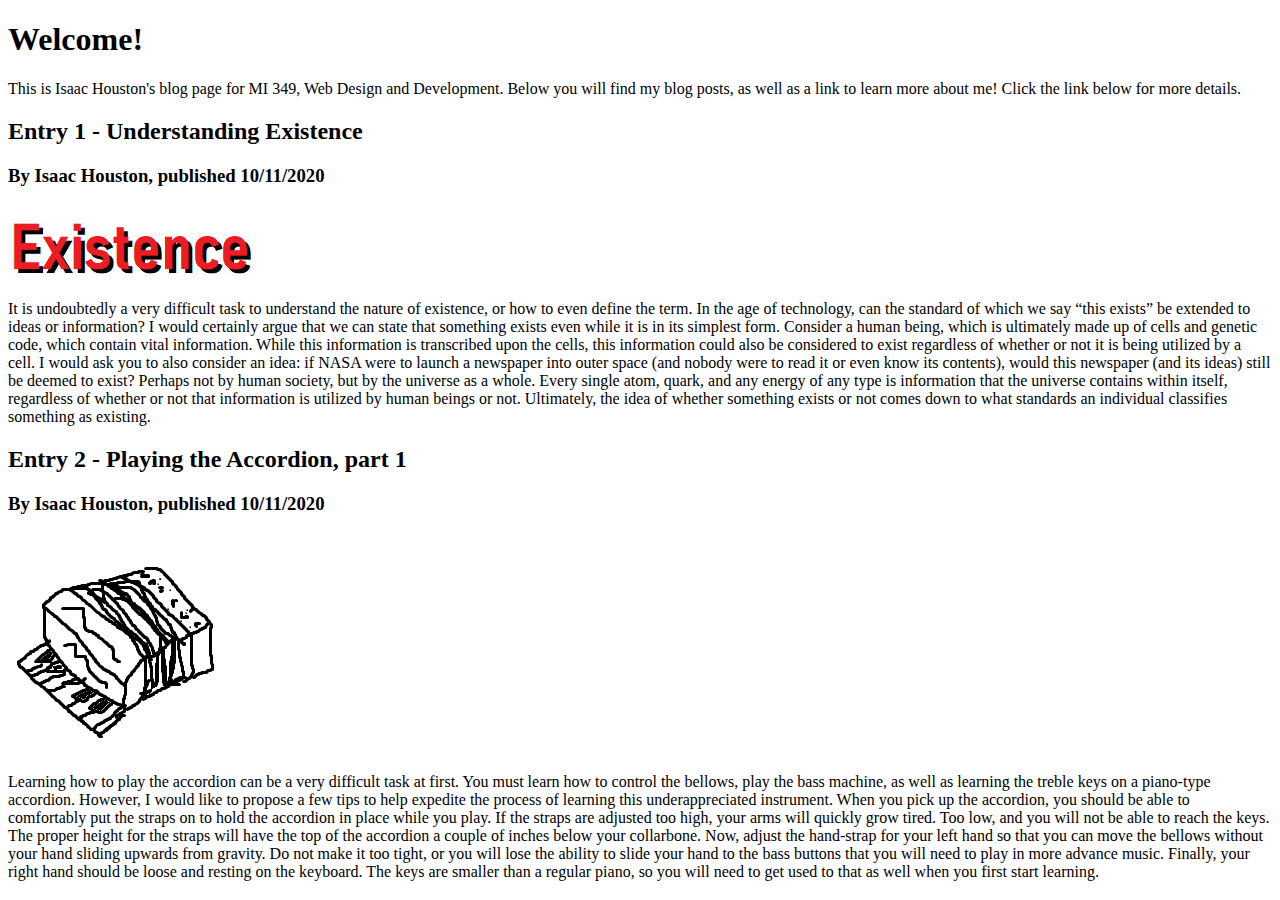
==== index.html @ e057fa3e "Change1" ====
<!DOCTYPE html>
<html lang="en">
<head>
    <meta charset="UTF-8">
    <meta name="viewport" content="width=device-width, initial-scale=1.0">
    <title>Isaac's MI349 Blog</title>
</head>
<body>
    <h1>Welcome!</h1>

    <p>This is Isaac Houston's blog page for MI 349,
    Web Design and Development. Below you will find my blog posts,
    as well as a link to learn more about me! Click the link below 
    for more details.
    </p>


    <h2>Entry 1 - Understanding Existence</h2>
    <h3>By Isaac Houston, published 10/11/2020</h3>
    <p><img src="BlogHeading1.PNG" alt="Existence Title picture"></p>

    <p>It is undoubtedly a very difficult task to understand the nature of existence, or how to even define the term.
        In the age of technology, can the standard of which we say “this exists” be extended to ideas or information?
       I would certainly argue that we can state that something exists even while it is in its simplest form. 
       Consider a human being, which is ultimately made up of cells and genetic code, which contain vital information. 
       While this information is transcribed upon the cells, this information could also be considered to exist regardless of whether or not it is being utilized by a cell. 
       I would ask you to also consider an idea: if NASA were to launch a newspaper into outer space (and nobody were to read it or even know its contents), would this newspaper (and its ideas) still be deemed to exist?
        Perhaps not by human society, but by the universe as a whole.
        Every single atom, quark, and any energy of any type is information that the universe contains within itself, regardless of whether or not that information is utilized by human beings or not. 
       Ultimately, the idea of whether something exists or not comes down to what standards an individual classifies something as existing.
       </p>

    <h2>Entry 2 - Playing the Accordion, part 1</h2>
    <h3>By Isaac Houston, published 10/11/2020</h3>
    <p><img src="BlogHeading2.PNG" alt="Accordion Drawing"></p>
    <p>Learning how to play the accordion can be a very difficult task at first.
        You must learn how to control the bellows, play the bass machine, as well as learning the treble keys on a piano-type accordion.
        However, I would like to propose a few tips to help expedite the process of learning this underappreciated instrument.
        When you pick up the accordion, you should be able to comfortably put the straps on to hold the accordion in place while you play. If the straps are adjusted too high, your arms will quickly grow tired. 
       Too low, and you will not be able to reach the keys. 
       The proper height for the straps will have the top of the accordion a couple of inches below your collarbone. 
       Now, adjust the hand-strap for your left hand so that you can move the bellows without your hand sliding upwards from gravity.
        Do not make it too tight, or you will lose the ability to slide your hand to the bass buttons that you will need to play in more advance music.
        Finally, your right hand should be loose and resting on the keyboard.
        The keys are smaller than a regular piano, so you will need to get used to that as well when you first start learning.
       </p>
    


</body>
</html>
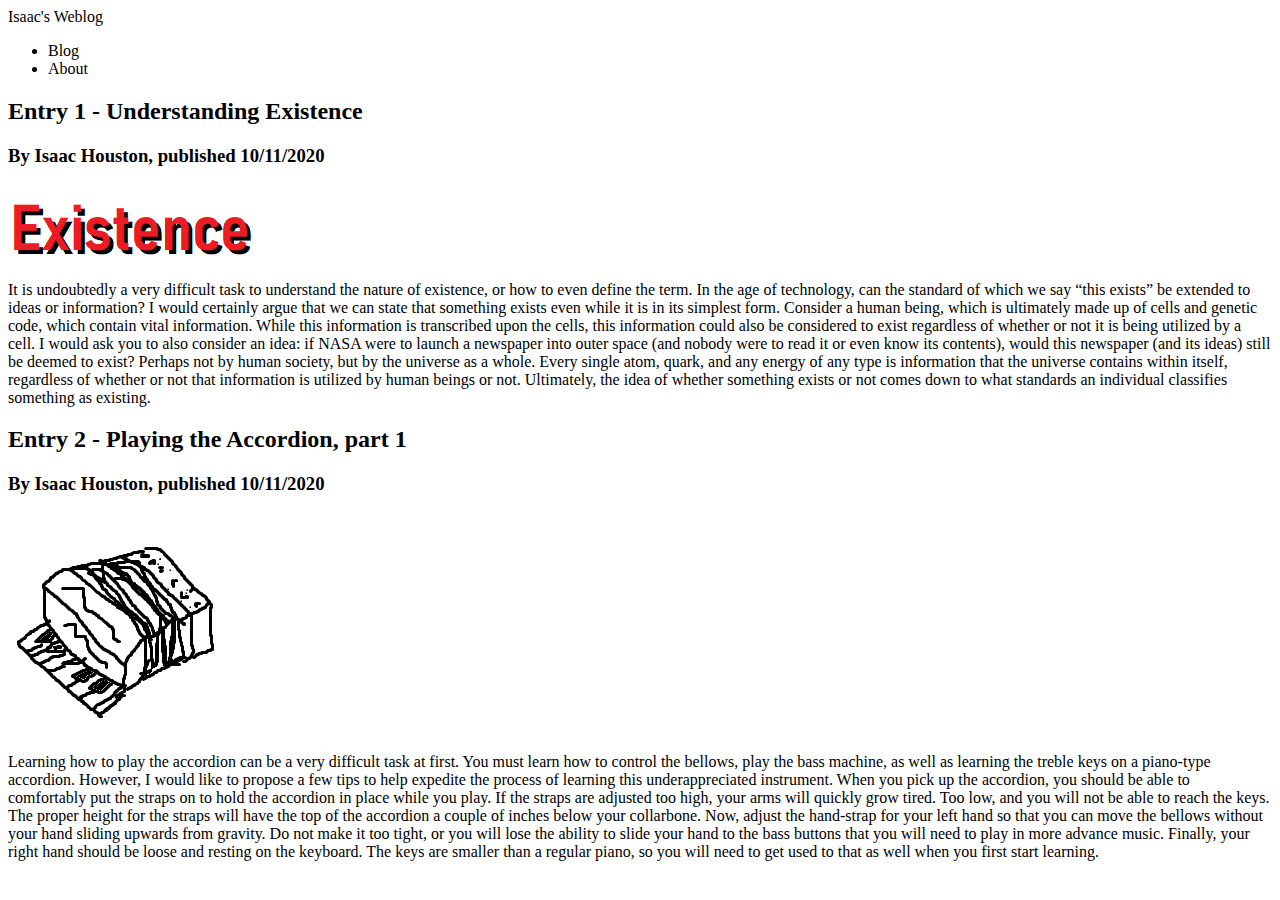
==== commit 7b9be3ff: "Commit2" ====
--- a/index.html
+++ b/index.html
@@ -7,46 +7,49 @@
     <title>Isaac's MI349 Blog</title>
 </head>
 <body>
-    <h1>Welcome!</h1>
+    <header>Isaac's Weblog</header>
+    <nav>
+        <ul>
+            <li>Blog</li>
+            <li>About</li>
+        </ul>
+    </nav>
+<section>
+    <article>
+        <h2>Entry 1 - Understanding Existence</h2>
+        <h3>By Isaac Houston, published 10/11/2020</h3>
+        <p><img src="BlogHeading1.PNG" alt="Existence Title picture"></p>
+    
+        <p>It is undoubtedly a very difficult task to understand the nature of existence, or how to even define the term.
+            In the age of technology, can the standard of which we say “this exists” be extended to ideas or information?
+           I would certainly argue that we can state that something exists even while it is in its simplest form. 
+           Consider a human being, which is ultimately made up of cells and genetic code, which contain vital information. 
+           While this information is transcribed upon the cells, this information could also be considered to exist regardless of whether or not it is being utilized by a cell. 
+           I would ask you to also consider an idea: if NASA were to launch a newspaper into outer space (and nobody were to read it or even know its contents), would this newspaper (and its ideas) still be deemed to exist?
+            Perhaps not by human society, but by the universe as a whole.
+            Every single atom, quark, and any energy of any type is information that the universe contains within itself, regardless of whether or not that information is utilized by human beings or not. 
+           Ultimately, the idea of whether something exists or not comes down to what standards an individual classifies something as existing.
+           </p>
+    </article>
 
-    <p>This is Isaac Houston's blog page for MI 349,
-    Web Design and Development. Below you will find my blog posts,
-    as well as a link to learn more about me! Click the link below 
-    for more details.
-    </p>
+    <article>
+        <h2>Entry 2 - Playing the Accordion, part 1</h2>
+        <h3>By Isaac Houston, published 10/11/2020</h3>
+        <p><img src="BlogHeading2.PNG" alt="Accordion Drawing"></p>
+        <p>Learning how to play the accordion can be a very difficult task at first.
+            You must learn how to control the bellows, play the bass machine, as well as learning the treble keys on a piano-type accordion.
+            However, I would like to propose a few tips to help expedite the process of learning this underappreciated instrument.
+            When you pick up the accordion, you should be able to comfortably put the straps on to hold the accordion in place while you play. If the straps are adjusted too high, your arms will quickly grow tired. 
+           Too low, and you will not be able to reach the keys. 
+           The proper height for the straps will have the top of the accordion a couple of inches below your collarbone. 
+           Now, adjust the hand-strap for your left hand so that you can move the bellows without your hand sliding upwards from gravity.
+            Do not make it too tight, or you will lose the ability to slide your hand to the bass buttons that you will need to play in more advance music.
+            Finally, your right hand should be loose and resting on the keyboard.
+            The keys are smaller than a regular piano, so you will need to get used to that as well when you first start learning.
+           </p>
+    </article>
 
-
-    <h2>Entry 1 - Understanding Existence</h2>
-    <h3>By Isaac Houston, published 10/11/2020</h3>
-    <p><img src="BlogHeading1.PNG" alt="Existence Title picture"></p>
-
-    <p>It is undoubtedly a very difficult task to understand the nature of existence, or how to even define the term.
-        In the age of technology, can the standard of which we say “this exists” be extended to ideas or information?
-       I would certainly argue that we can state that something exists even while it is in its simplest form. 
-       Consider a human being, which is ultimately made up of cells and genetic code, which contain vital information. 
-       While this information is transcribed upon the cells, this information could also be considered to exist regardless of whether or not it is being utilized by a cell. 
-       I would ask you to also consider an idea: if NASA were to launch a newspaper into outer space (and nobody were to read it or even know its contents), would this newspaper (and its ideas) still be deemed to exist?
-        Perhaps not by human society, but by the universe as a whole.
-        Every single atom, quark, and any energy of any type is information that the universe contains within itself, regardless of whether or not that information is utilized by human beings or not. 
-       Ultimately, the idea of whether something exists or not comes down to what standards an individual classifies something as existing.
-       </p>
-
-    <h2>Entry 2 - Playing the Accordion, part 1</h2>
-    <h3>By Isaac Houston, published 10/11/2020</h3>
-    <p><img src="BlogHeading2.PNG" alt="Accordion Drawing"></p>
-    <p>Learning how to play the accordion can be a very difficult task at first.
-        You must learn how to control the bellows, play the bass machine, as well as learning the treble keys on a piano-type accordion.
-        However, I would like to propose a few tips to help expedite the process of learning this underappreciated instrument.
-        When you pick up the accordion, you should be able to comfortably put the straps on to hold the accordion in place while you play. If the straps are adjusted too high, your arms will quickly grow tired. 
-       Too low, and you will not be able to reach the keys. 
-       The proper height for the straps will have the top of the accordion a couple of inches below your collarbone. 
-       Now, adjust the hand-strap for your left hand so that you can move the bellows without your hand sliding upwards from gravity.
-        Do not make it too tight, or you will lose the ability to slide your hand to the bass buttons that you will need to play in more advance music.
-        Finally, your right hand should be loose and resting on the keyboard.
-        The keys are smaller than a regular piano, so you will need to get used to that as well when you first start learning.
-       </p>
+</section>
     
-
-
 </body>
 </html>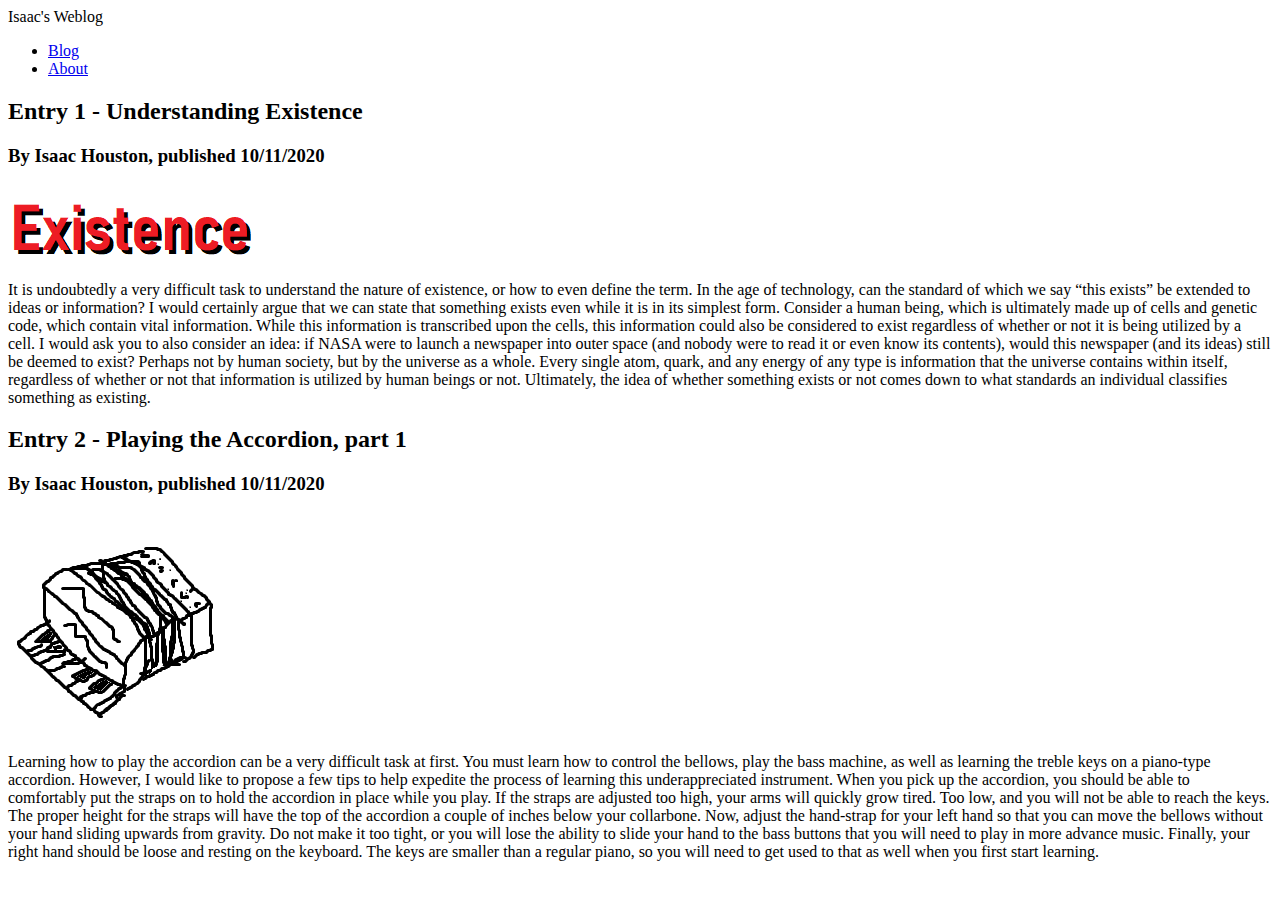
==== commit a71eab8a: "Push3" ====
--- a/index.html
+++ b/index.html
@@ -10,8 +10,8 @@
     <header>Isaac's Weblog</header>
     <nav>
         <ul>
-            <li>Blog</li>
-            <li>About</li>
+            <li><a href="index.html">Blog</a></li>
+            <li><a href="about.html">About</a></li>
         </ul>
     </nav>
 <section>
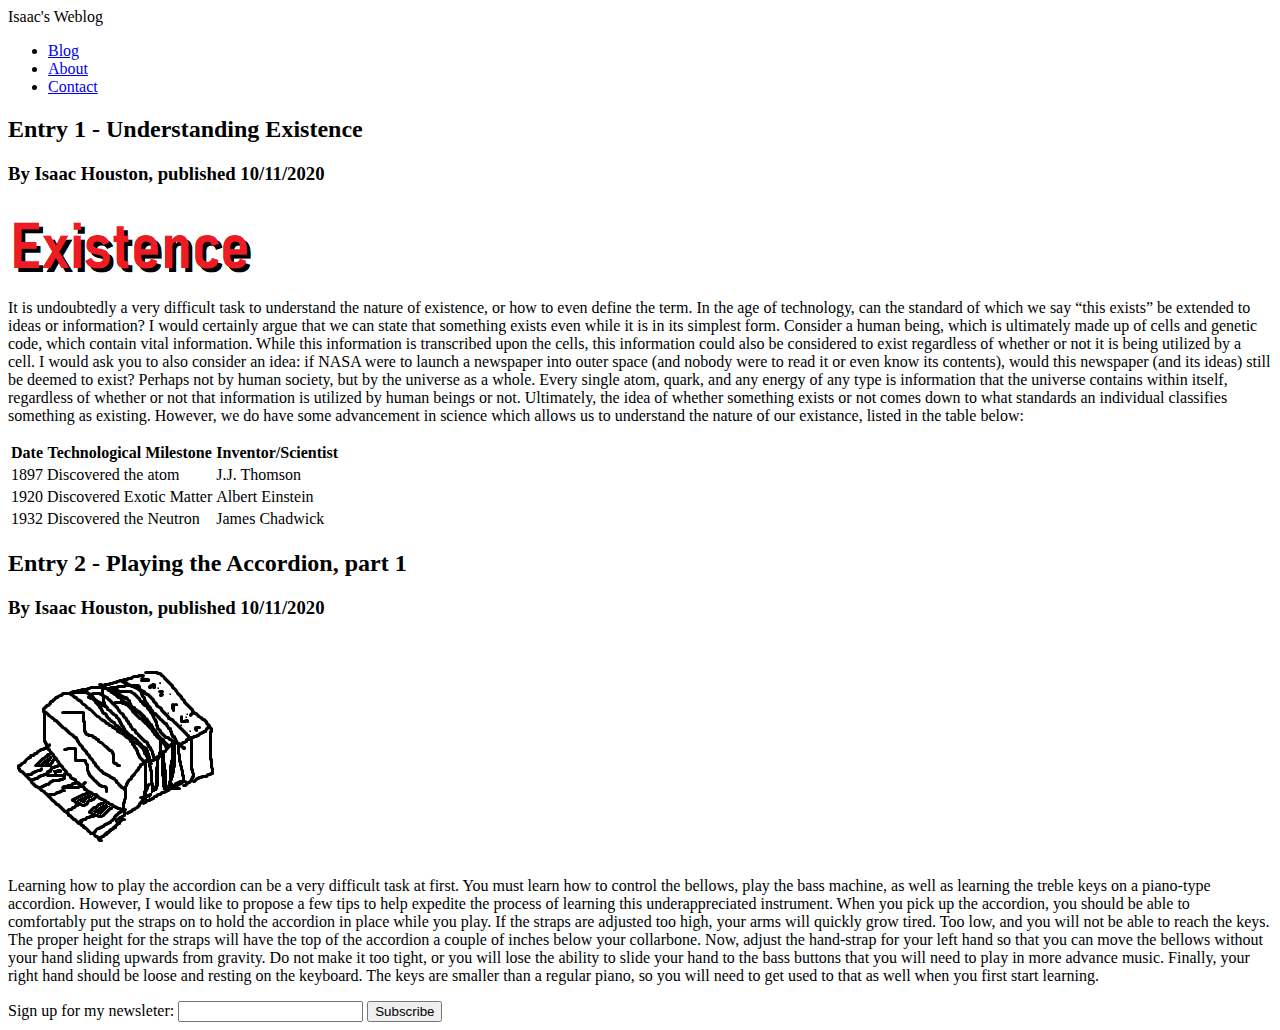
==== commit 36c64d13: "CommitPT3" ====
--- a/index.html
+++ b/index.html
@@ -12,6 +12,7 @@
         <ul>
             <li><a href="index.html">Blog</a></li>
             <li><a href="about.html">About</a></li>
+            <li><a href="contact.html">Contact</a></li>
         </ul>
     </nav>
 <section>
@@ -28,8 +29,30 @@
            I would ask you to also consider an idea: if NASA were to launch a newspaper into outer space (and nobody were to read it or even know its contents), would this newspaper (and its ideas) still be deemed to exist?
             Perhaps not by human society, but by the universe as a whole.
             Every single atom, quark, and any energy of any type is information that the universe contains within itself, regardless of whether or not that information is utilized by human beings or not. 
-           Ultimately, the idea of whether something exists or not comes down to what standards an individual classifies something as existing.
-           </p>
+           Ultimately, the idea of whether something exists or not comes down to what standards an individual classifies something as existing. However,
+           we do have some advancement in science which allows us to understand the nature of our existance, listed in the table below:
+           <table>
+               <tr>
+                   <th>Date</th>
+                   <th>Technological Milestone</th>
+                   <th>Inventor/Scientist</th>
+               </tr>
+               <tr>
+                   <td>1897</td>
+                   <td>Discovered the atom</td>
+                   <td>J.J. Thomson</td>
+               </tr>
+               <tr>
+                   <td>1920</td>
+                   <td>Discovered Exotic Matter</td>
+                   <td>Albert Einstein</td>
+               </tr>
+               <tr>
+                   <td>1932</td>
+                   <td>Discovered the Neutron</td>
+                   <td>James Chadwick</td>
+               </tr>
+           </table>
     </article>
 
     <article>
@@ -50,6 +73,14 @@
     </article>
 
 </section>
+<section>
+    <form>
+        <label>Sign up for my newsleter:
+            <input type="text">
+        </label>
+        <button>Subscribe</button>
+    </form>
+</section>
     
 </body>
 </html>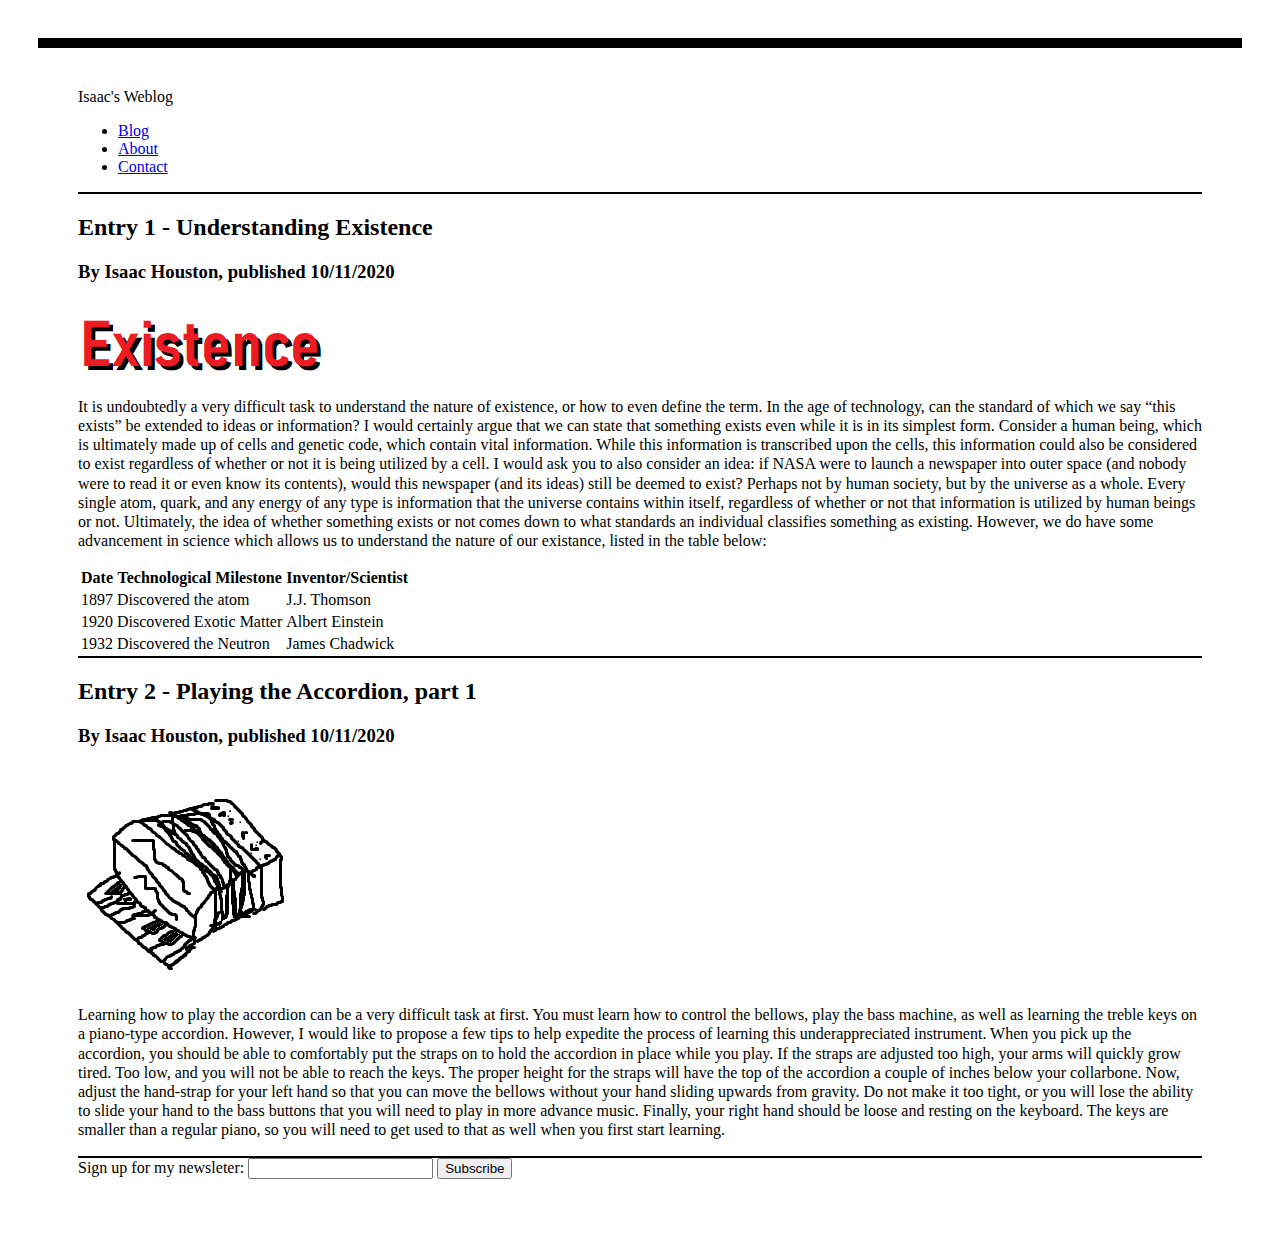
==== commit f2744c0c: "CSS_Commit" ====
--- a/index.html
+++ b/index.html
@@ -4,6 +4,7 @@
 <head>
     <meta charset="UTF-8">
     <meta name="viewport" content="width=device-width, initial-scale=1.0">
+    <link rel="stylesheet" href="style.css">
     <title>Isaac's MI349 Blog</title>
 </head>
 <body>
@@ -15,8 +16,8 @@
             <li><a href="contact.html">Contact</a></li>
         </ul>
     </nav>
-<section>
-    <article>
+<section id="blog">
+    <article class="blog-post">
         <h2>Entry 1 - Understanding Existence</h2>
         <h3>By Isaac Houston, published 10/11/2020</h3>
         <p><img src="BlogHeading1.PNG" alt="Existence Title picture"></p>
@@ -55,7 +56,7 @@
            </table>
     </article>
 
-    <article>
+    <article class="blog-post">
         <h2>Entry 2 - Playing the Accordion, part 1</h2>
         <h3>By Isaac Houston, published 10/11/2020</h3>
         <p><img src="BlogHeading2.PNG" alt="Accordion Drawing"></p>
--- a/style.css
+++ b/style.css
@@ -0,0 +1,29 @@
+body {
+    font-family: Georgia, 'Times New Roman', Times, serif;
+     margin: 38px;
+     padding: 40px;
+     color: black;
+     border-top: 10px solid black;
+     background: white;
+}
+
+h1
+{
+ font-size: 3em;
+ margin: 0;
+}
+
+p
+{
+ line-height: 1.2em;
+}
+
+#blog 
+{
+border-top: 2px solid black;
+}
+
+.blog-post 
+{
+border-bottom: 2px solid black;
+}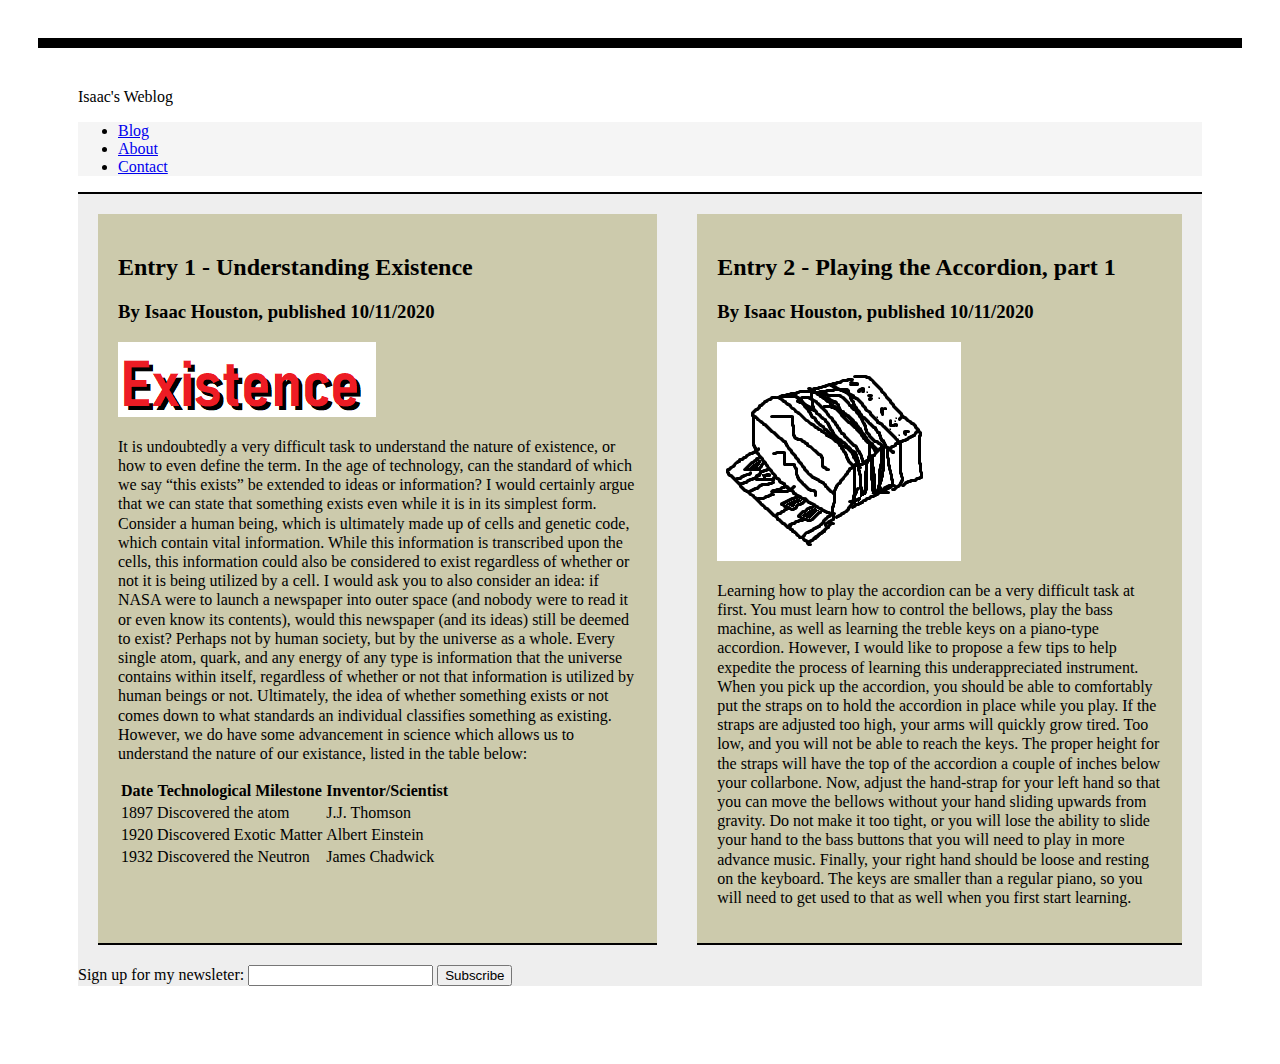
==== commit a1a54985: "CSSLayout2" ====
--- a/index.html
+++ b/index.html
@@ -9,14 +9,17 @@
 </head>
 <body>
     <header>Isaac's Weblog</header>
-    <nav>
-        <ul>
-            <li><a href="index.html">Blog</a></li>
-            <li><a href="about.html">About</a></li>
-            <li><a href="contact.html">Contact</a></li>
-        </ul>
-    </nav>
+    <div class ="sticky">
+        <nav>
+            <ul>
+                <li><a href="index.html">Blog</a></li>
+                <li><a href="about.html">About</a></li>
+                <li><a href="contact.html">Contact</a></li>
+            </ul>
+        </nav>
+    </div>
 <section id="blog">
+    
     <article class="blog-post">
         <h2>Entry 1 - Understanding Existence</h2>
         <h3>By Isaac Houston, published 10/11/2020</h3>
--- a/style.css
+++ b/style.css
@@ -26,4 +26,27 @@
 .blog-post 
 {
 border-bottom: 2px solid black;
+}
+
+section {
+    background: #eeeeee;
+    display: flex;
+}
+
+article{
+    background: #cccaac;
+    padding: 20px;
+    margin: 20px;
+}
+
+.sticky {
+    background: whitesmoke;
+}
+
+.img-container {
+    background:ghostwhite;
+    width: 100px;
+    height: -1px;
+    float: bottom;
+    margin-left: 0px;
 }